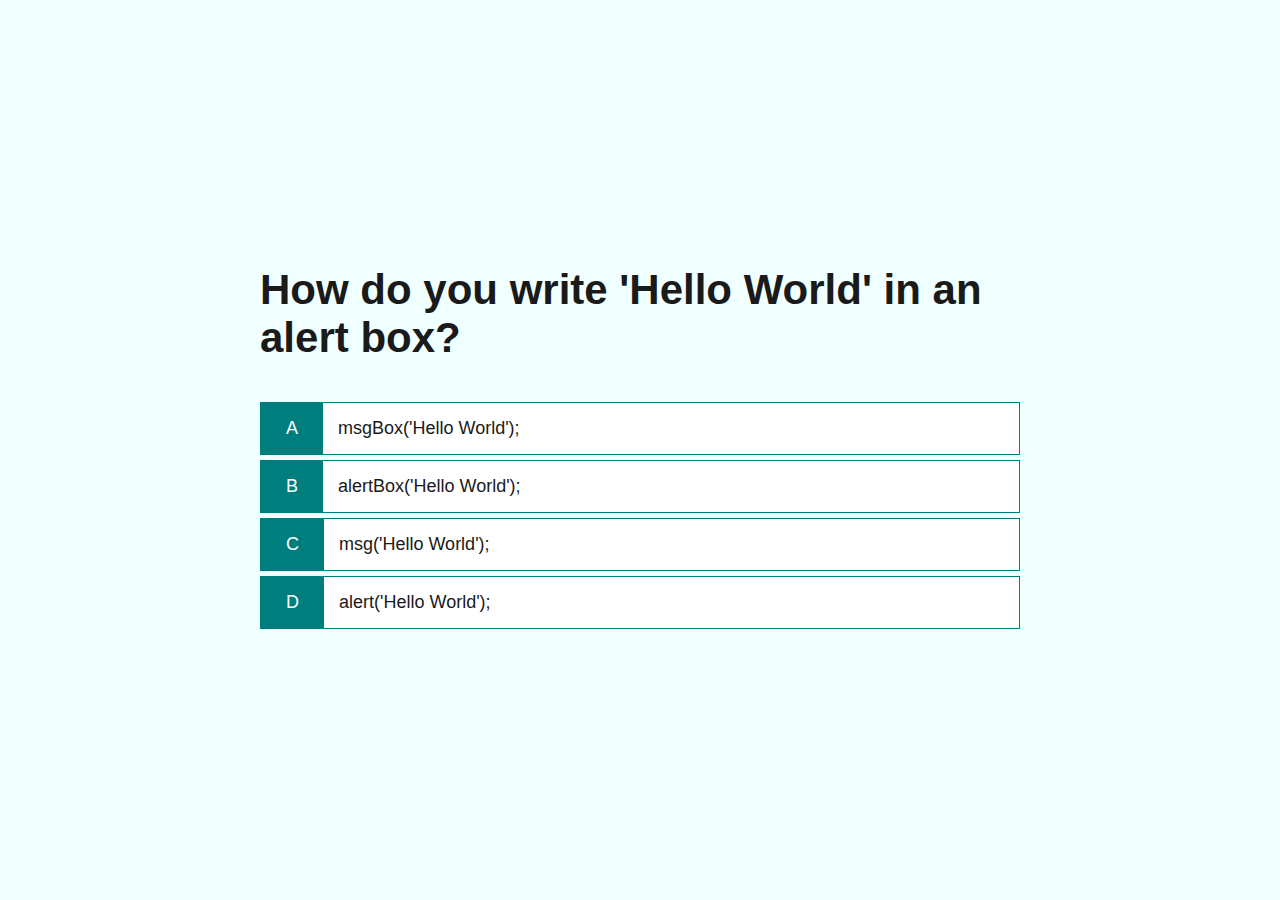
==== game.html @ 3c463895 "first commit" ====
<!DOCTYPE html>
<html>
    <head>
        <meta charset="utf-8">
        <meta http-equiv="X-UA-Compatible" content="IE=edge">
        <title>Quiz App - Play</title>
        <meta name="description" content="">
        <meta name="viewport" content="width=device-width, initial-scale=1">
        <link rel="stylesheet" href="./styles.css">
        <link rel="stylesheet" href="./game.css">
    </head>
    <body>
       <div class="container">
            <div id="game justify-center flex-column">
                <h2 id="question">What is the answer to this question?</h2>
                <div class="choice-container">
                    <p class="choice-prefix">A</p>
                    <p class="choice-description" data-number="1">choice 1</p>
                </div>
                <div class="choice-container">
                    <p class="choice-prefix">B</p>
                    <p class="choice-description" data-number="2">choice 2</p>
                </div>
                <div class="choice-container">
                    <p class="choice-prefix">C</p>
                    <p class="choice-description" data-number="3">choice 3</p>
                </div>
                <div class="choice-container">
                    <p class="choice-prefix">D</p>
                    <p class="choice-description" data-number="4">choice 4</p>
                </div>
            </div>
       </div>
       <script src="./game.js"></script>
    </body>
</html>
---- styles.css ----
:root {
    background-color: azure;
    font-size: 62.5%;
}

* {
    box-sizing: border-box;
    font-family: Arial, Helvetica, sans-serif;
    margin: 0;
    padding: 0;
    color: #1b1a1a;
}

h1, h2, h3, h4 {
    margin-bottom: 1rem;
}

h1 {
    font-size: 5.4rem;
    color: rgb(0, 126, 126);
    margin-bottom: 5rem;
}

h1 > span {
    font-size: 2.4rem;
    font-weight: 500;
}

h2 {
    font-size: 4.2rem;
    font-weight: 700;
    margin-bottom: 4rem;
}

h3 {
    font-size: 2.8rem;
    font-weight: 500;
}

/* UTILITIES */

.container {
    width: 100vw;
    height: 100vh;
    display: flex;
    justify-content: center;
    align-items: center;
    max-width: 80rem;
    margin: 0 auto;
    padding: 2rem;
}

.flex-column {
    display: flex;
    flex-direction: column;
}

.flex-center {
    justify-content: center;
    align-items: center;
}

.text-center {
    text-align: center;
}

.hidden {
    display: none;
}

/* BUTTONS */

.btn {
    text-decoration: none;
    font-size: 1.4rem;
    width: 28rem;
    font-weight: 600;
    color: rgb(0, 126, 126);
    background-color: white;
    padding: 1rem 0;
    margin-bottom: 1.5rem;
    border: 0.1rem solid rgb(0, 126, 126);
    text-align: center;
    border-radius: 0.5rem;
}

.btn:hover, .choice-container:hover {
    cursor: pointer;
    box-shadow: 0 0.4rem 1.4rem 0 rgb(0, 126, 126, 0.2);
    transform: translateY(-0.1rem);
    transition: transform 150ms;
}
---- game.css ----
.choice-container {
    display: flex;
    font-size: 1.8rem;
    background-color: white;
    width: 100%;
    border: 0.1rem solid rgb(0, 126, 126);
    margin-bottom: 0.5rem;
}

.choice-prefix {
    padding: 1.5rem 2.5rem;
    background-color: rgb(0, 126, 126);
    color: white;
}

.choice-description {
    padding: 1.5rem;
    width: 100%;
}
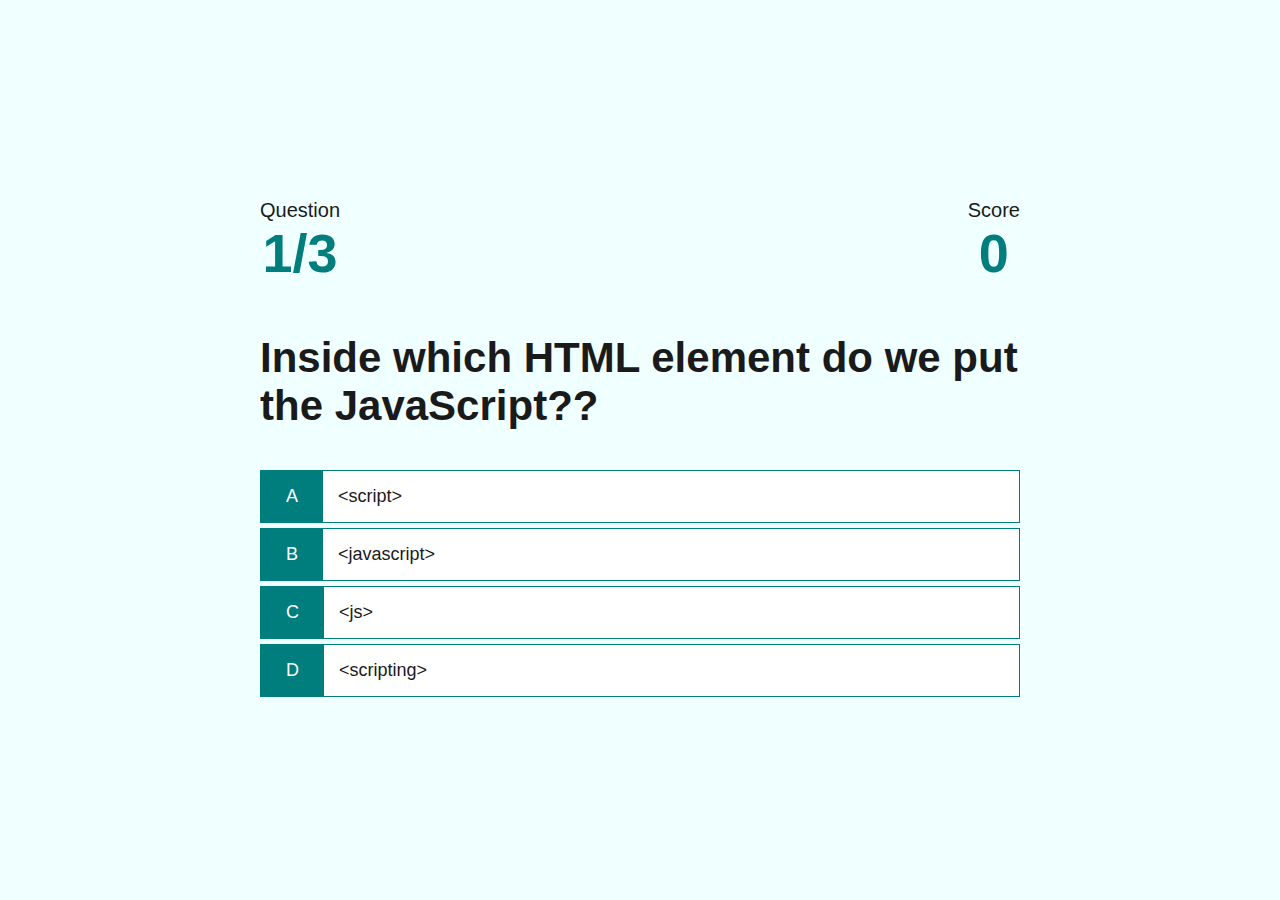
==== commit 95ac0723: "created heads up display" ====
--- a/game.html
+++ b/game.html
@@ -1,36 +1,57 @@
 <!DOCTYPE html>
 <html>
-    <head>
-        <meta charset="utf-8">
-        <meta http-equiv="X-UA-Compatible" content="IE=edge">
-        <title>Quiz App - Play</title>
-        <meta name="description" content="">
-        <meta name="viewport" content="width=device-width, initial-scale=1">
-        <link rel="stylesheet" href="./styles.css">
-        <link rel="stylesheet" href="./game.css">
-    </head>
-    <body>
-       <div class="container">
-            <div id="game justify-center flex-column">
-                <h2 id="question">What is the answer to this question?</h2>
-                <div class="choice-container">
-                    <p class="choice-prefix">A</p>
-                    <p class="choice-description" data-number="1">choice 1</p>
+
+<head>
+    <meta charset="utf-8">
+    <meta http-equiv="X-UA-Compatible" content="IE=edge">
+    <title>Quiz App - Play</title>
+    <meta name="description" content="">
+    <meta name="viewport" content="width=device-width, initial-scale=1">
+    <link rel="stylesheet" href="./styles.css">
+    <link rel="stylesheet" href="./game.css">
+</head>
+
+<body>
+    <div class="container">
+        <div id="game justify-center flex-column">
+            <div id="hud">
+                <div id="hud-item">
+                    <p class="hud-prefix">
+                        Question
+                    </p>
+                    <h1 class="hud-main-text" id="questionCounter">
+                        1/3
+                    </h1>
                 </div>
-                <div class="choice-container">
-                    <p class="choice-prefix">B</p>
-                    <p class="choice-description" data-number="2">choice 2</p>
-                </div>
-                <div class="choice-container">
-                    <p class="choice-prefix">C</p>
-                    <p class="choice-description" data-number="3">choice 3</p>
-                </div>
-                <div class="choice-container">
-                    <p class="choice-prefix">D</p>
-                    <p class="choice-description" data-number="4">choice 4</p>
+                <div id="hud-item">
+                    <p class="hud-prefix">
+                        Score
+                    </p>
+                    <h1 class="hud-main-text" id="score">
+                        0
+                    </h1>
                 </div>
             </div>
-       </div>
-       <script src="./game.js"></script>
-    </body>
+            <h2 id="question">What is the answer to this question?</h2>
+            <div class="choice-container">
+                <p class="choice-prefix">A</p>
+                <p class="choice-description" data-number="1">choice 1</p>
+            </div>
+            <div class="choice-container">
+                <p class="choice-prefix">B</p>
+                <p class="choice-description" data-number="2">choice 2</p>
+            </div>
+            <div class="choice-container">
+                <p class="choice-prefix">C</p>
+                <p class="choice-description" data-number="3">choice 3</p>
+            </div>
+            <div class="choice-container">
+                <p class="choice-prefix">D</p>
+                <p class="choice-description" data-number="4">choice 4</p>
+            </div>
+        </div>
+    </div>
+    <script src="./game.js"></script>
+</body>
+
 </html>--- a/game.css
+++ b/game.css
@@ -16,4 +16,28 @@
 .choice-description {
     padding: 1.5rem;
     width: 100%;
+}
+
+.correct {
+    background-color: green;
+}
+
+.incorrect {
+    background-color: red;
+}
+
+/*HUD*/
+
+#hud {
+    display: flex;
+    justify-content: space-between;
+  }
+
+.hud-prefix {
+    font-size: 2rem;
+    align-items: center;
+}
+
+.hud-main-text {
+    text-align: center;
 }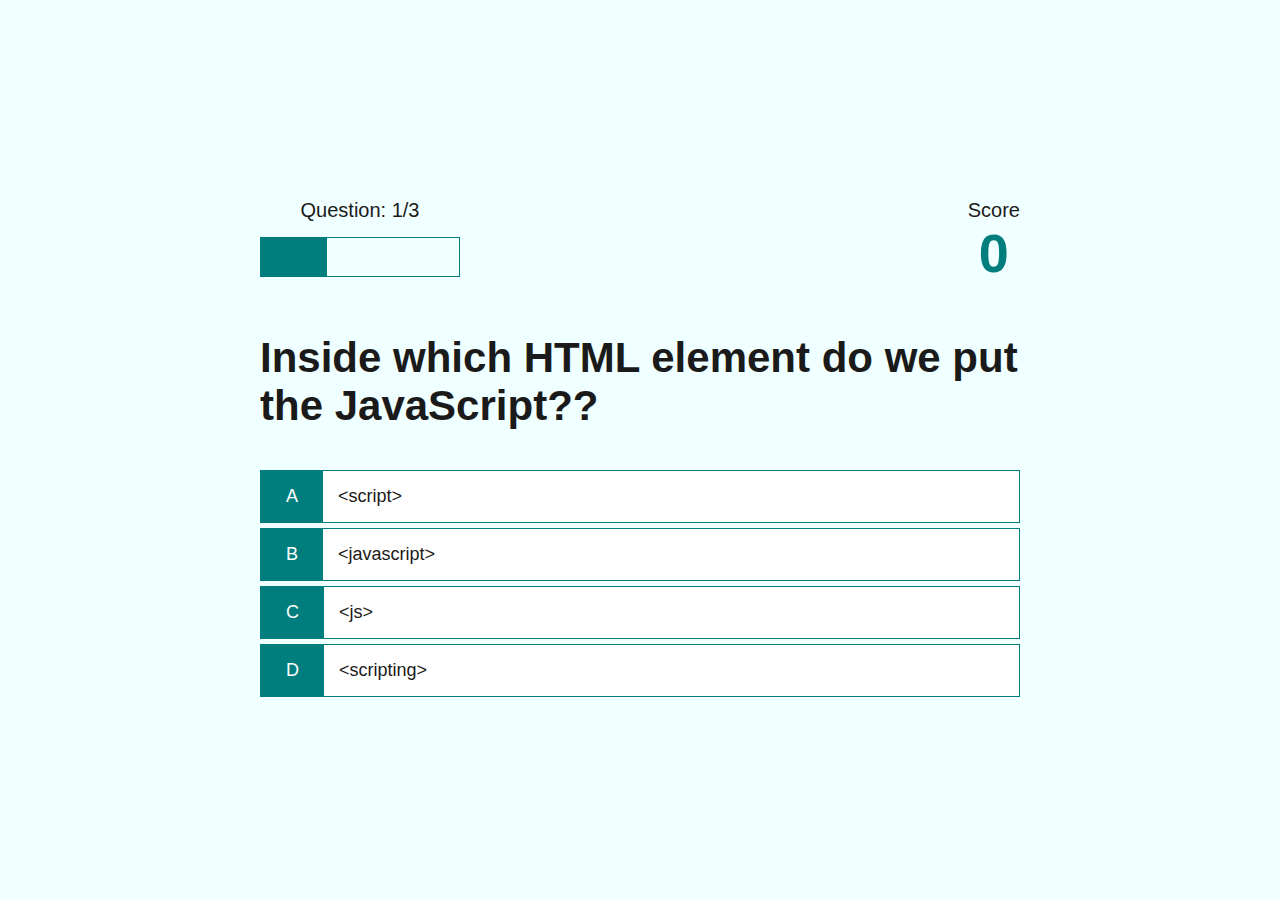
==== commit 58de6e95: "added progress bar" ====
--- a/game.html
+++ b/game.html
@@ -16,11 +16,13 @@
         <div id="game justify-center flex-column">
             <div id="hud">
                 <div id="hud-item">
-                    <p class="hud-prefix">
-                        Question
+                    <p id="progressText" class="hud-prefix">
+                        
                     </p>
-                    <h1 class="hud-main-text" id="questionCounter">
-                        1/3
+                    <div id="progressBar">
+                        <div id="progress-bar-full"></div>
+                    </div>
+                        
                     </h1>
                 </div>
                 <div id="hud-item">
--- a/game.css
+++ b/game.css
@@ -36,8 +36,22 @@
 .hud-prefix {
     font-size: 2rem;
     align-items: center;
+    text-align: center;
 }
 
 .hud-main-text {
     text-align: center;
+}
+
+#progressBar {
+    width: 20rem;
+    height: 4rem;
+    border: 0.1rem solid rgb(0, 126, 126);
+    margin-top: 1.5rem;
+}
+
+#progress-bar-full {
+    height: 3.8rem;
+    background-color: rgb(0, 126, 126);
+    width: 0%;
 }